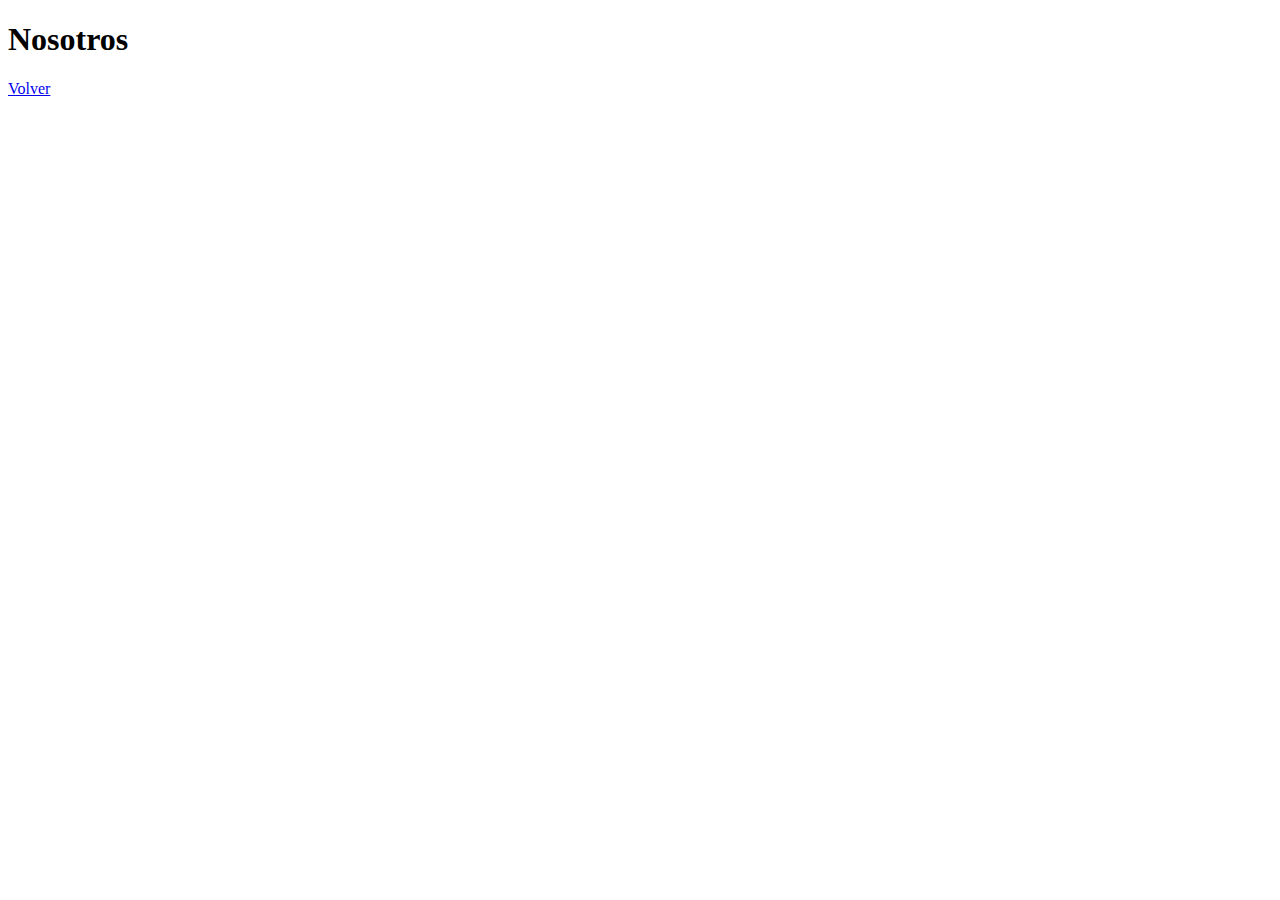
==== nosotros.html @ 6eb839e8 "Creando un Proyecto de Bienes Raices-HTML" ====
<!DOCTYPE html>
<html lang="en">
<head>
    <meta charset="UTF-8">
    <meta name="viewport" content="width=device-width, initial-scale=1.0">
    <title>Document</title>
</head>
<body>
    <h1>Nosotros</h1>
    <a href="index.html">Volver</a>
</body>
</html>
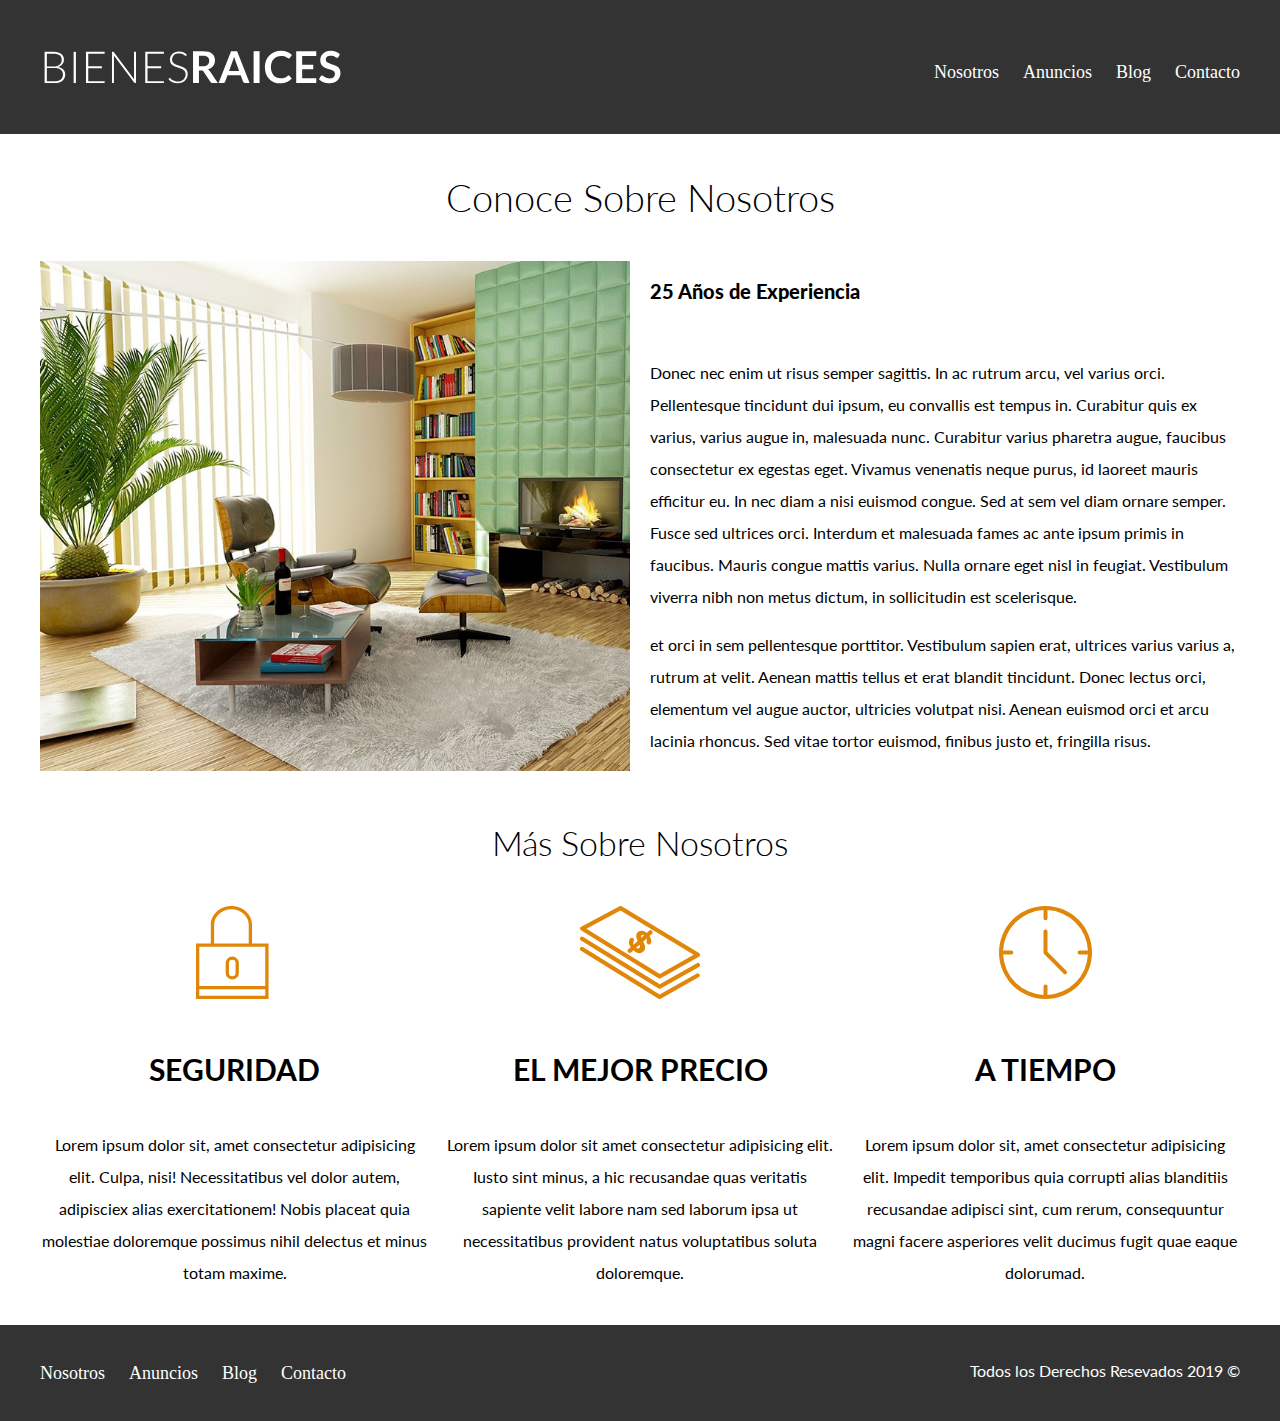
==== commit 0f3b0990: "Pagina de Nosotros" ====
--- a/nosotros.html
+++ b/nosotros.html
@@ -1,12 +1,107 @@
 <!DOCTYPE html>
 <html lang="en">
+
 <head>
     <meta charset="UTF-8">
     <meta name="viewport" content="width=device-width, initial-scale=1.0">
-    <title>Document</title>
+    <title>Bienes Raices</title>
+    <link href="https://fonts.googleapis.com/css2?family=Lato:wght@300;400;700;900&display=swap" rel="stylesheet">
+    <link rel="stylesheet" href="css/normalize.css">
+    <link rel="stylesheet" href="css/styles.css">
 </head>
+
 <body>
-    <h1>Nosotros</h1>
-    <a href="index.html">Volver</a>
+
+    <header class="site-header">
+
+        <div class="contenedor contenido-header">
+            <div class="barra">
+                <a href="/">
+                    <img src="img/logo.svg" alt="Logotipo de Bienes Raices">
+                </a>
+
+                <nav class="navegacion">
+                    <a href="nosotros.html">Nosotros</a>
+                    <a href="anuncios.html">Anuncios</a>
+                    <a href="blog.html">Blog</a>
+                    <a href="contacto.html">Contacto</a>
+                </nav>
+            </div>
+        </div> <!-- Contenedor -->
+    </header>
+
+    <main class="contenedor">
+        <h1 class="fw-300 center-texto">Conoce Sobre Nosotros</h1>
+        <div class="contenido-nosotros">
+            <div class="imagen">
+                <img src="img/nosotros.jpg" alt="Imagen Sobre Nosotros">
+            </div>
+            <div class="texto-nosotros">
+                <blockquote>25 Años de Experiencia</blockquote>
+
+                <p>Donec nec enim ut risus semper sagittis. In ac rutrum arcu,
+                    vel varius orci. Pellentesque tincidunt dui ipsum, eu convallis est tempus in.
+                    Curabitur quis ex varius, varius augue in, malesuada nunc. Curabitur varius pharetra augue,
+                    faucibus consectetur ex egestas eget. Vivamus venenatis neque purus, id laoreet mauris efficitur eu.
+                    In nec diam a nisi euismod congue. Sed at sem vel diam ornare semper. Fusce sed ultrices orci.
+                    Interdum et malesuada fames ac ante ipsum primis in faucibus. Mauris congue mattis varius.
+                    Nulla ornare eget nisl in feugiat. Vestibulum viverra nibh non metus dictum, in sollicitudin
+                    est scelerisque.</p>
+
+                <p>et orci in sem pellentesque porttitor. Vestibulum sapien erat, ultrices varius varius a, rutrum at
+                    velit. Aenean mattis tellus et erat blandit tincidunt. Donec lectus orci, elementum vel augue auctor,
+                    ultricies volutpat nisi. Aenean euismod orci et arcu lacinia rhoncus. Sed vitae tortor euismod, finibus justo
+                    et, fringilla risus.</p>
+            </div>
+        </div>
+    </main>
+
+    <section class="contenedor seccion">
+        <h2 class="fw-300 center-texto">Más Sobre Nosotros</h2>
+
+        <div class="iconos-nosotros">
+            <div class="icono">
+                <img src="img/icono1.svg" alt="Icono Seguridad">
+                <h3>Seguridad</h3>
+                <p>Lorem ipsum dolor sit, amet consectetur adipisicing elit. Culpa, nisi! Necessitatibus vel dolor
+                    autem, adipisciex alias exercitationem! Nobis placeat quia molestiae doloremque possimus nihil delectus et minus
+                    totam maxime.
+                </p>
+            </div>
+
+            <div class="icono">
+                <img src="img/icono2.svg" alt="Icono Mejor Precio">
+                <h3>El mejor Precio</h3>
+                <p>Lorem ipsum dolor sit amet consectetur adipisicing elit. Iusto sint minus, a hic recusandae quas
+                    veritatis
+                    sapiente velit labore nam sed laborum ipsa ut necessitatibus provident natus voluptatibus soluta
+                    doloremque.
+                </p>
+            </div>
+
+            <div class="icono">
+                <img src="img/icono3.svg" alt="Icono a Tiempo">
+                <h3>A Tiempo</h3>
+                <p>Lorem ipsum dolor sit, amet consectetur adipisicing elit. Impedit temporibus quia corrupti alias
+                    blanditiis
+                    recusandae adipisci sint, cum rerum, consequuntur magni facere asperiores velit ducimus fugit quae
+                    eaque dolorumad.
+                </p>
+            </div>
+        </div>
+    </section>
+
+    <footer class="site-footer seccion">
+        <div class="contenedor contenedor-footer">
+            <nav class="navegacion">
+                <a href="nosotros.html">Nosotros</a>
+                <a href="anuncios.html">Anuncios</a>
+                <a href="blog.html">Blog</a>
+                <a href="contacto">Contacto</a>
+            </nav>
+            <p class="copyright">Todos los Derechos Resevados 2019 &copy;</p>
+        </div>
+    </footer>
 </body>
+
 </html>--- a/css/styles.css
+++ b/css/styles.css
@@ -0,0 +1,279 @@
+html {
+    box-sizing: border-box;
+    font-size: 62.5%;/** Reset para REMS - 62.5% = 10px de 16px **/
+}
+*, *:before, *:after{
+    box-sizing: inherit;
+}
+body {
+    font-family: 'Lato', sans-serif;
+    font-size: 1.6rem;
+    line-height: 2;
+}
+/** Global **/
+img {
+    max-width: 100%;
+}
+.contenedor {
+    max-width: 120rem; /** =1200px; **/
+    margin: 0 auto;
+}
+h1 {
+    font-size: 3.8rem;
+}
+h2 {
+    font-size: 3.4rem;
+}
+h3 {
+    font-size: 3rem;
+}
+h4 {
+    font-size: 2.6rem;
+}
+/**Utilidades **/
+.seccion {
+    margin-top: 2rem;
+    margin-bottom: 2rem;
+}
+.fw-300 {
+    font-weight: 300;
+}
+.center-texto {
+    text-align: center;
+}
+.d-block {
+    display: block!important;
+}
+/** Botones **/
+.boton {
+    color: #ffffff;
+    font-weight: 700;
+    text-decoration: none;
+    font-size: 1.8rem;
+    padding: 1rem 3rem;
+    margin-top: 3rem; 
+    display: inline-block;
+    text-align: center;
+}
+.boton-amarillo {
+    background-color: #E08709;
+}
+.boton-verde {
+    background-color: #71B100;
+
+}
+/* Header */
+.site-header {
+    background-color: #333333;
+    padding: 1rem 0 3rem 0 ;
+}
+.site-header.inicio{
+    background-image: url(../img/header.jpg);
+    background-position: center center;
+    background-size: cover;
+    height: 100vh;
+    min-height: 60rem;
+}
+.contenido-header{
+    height: 100%;
+    display: flex;
+    flex-direction: column;
+    justify-content: space-between;
+}
+.contenido-header h1 {
+    color:#ffffff;
+    padding-bottom: 2rem;
+    max-width: 60rem;
+    line-height: 2;
+}
+
+.barra{
+    display: flex;
+    justify-content: space-between;
+    align-items: center;
+    padding-top: 3rem;
+}
+
+/** navegacion **/
+.navegacion a {
+    color: #ffffff;
+    text-decoration: none;
+    font-size: 1.8rem; /** = 18px**/
+    margin-right: 2rem;
+    font-family: 'Times New Roman', Times, serif;
+}
+.navegacion a:hover{
+    color: #71B100;
+}
+.navegacion a:last-of-type{
+    margin: 0;
+
+}
+
+/** Iconos Nosotros **/
+
+.iconos-nosotros {
+    display: flex;
+    justify-content: space-between;
+}
+.icono {
+    flex-basis: calc(33.3% - 1rem);
+    text-align: center;
+}
+.icono h3 {
+    text-transform: uppercase;
+}
+/** Anuncios **/
+.contenedor-anuncios{
+    display: flex;
+    justify-content: space-between;
+}
+.anuncio {
+    flex-basis: calc(33.3% - 1rem);
+    border: 1px solid #B5B5B5;
+    background-color: #F5F5F5;
+
+}
+.contenido-anuncio {
+    padding: 2rem;
+}
+.contenido-anuncio h3,
+.contenido-anuncio p {
+    margin: 0;
+}
+.precio {
+    color: #71B100;
+    font-weight: 700;
+}
+.iconos-caracteristicas {
+    list-style: none;
+    padding: 0;
+    display: flex;
+    justify-content: space-evenly;     
+}
+.iconos-caracteristicas li {
+    /**flex: 1; **/
+    display: flex;
+}
+.iconos-caracteristicas li img {
+    margin-right: 2rem;
+}
+.ver-todas {
+    display: flex;
+    justify-content: flex-end;
+}
+
+/** Contancto Home **/
+.imagen-contacto {
+    background-image: url(../img/encuentra.jpg);
+    background-position: center center;
+    background-size: cover;
+    height: 40rem;
+    display: flex;
+    align-items: center;
+}
+.contenido-contacto {
+    flex: 1;
+    color: #ffffff;
+
+}
+.contenido-contacto p {
+    font-size: 1.8rem;
+}
+/** Sección Inferior **/
+.seccion-inferior{
+    display: flex;
+    justify-content: space-between;
+}
+.seccion-inferior .blog {
+    flex-basis: 60%; 
+}
+.seccion-inferior .testimoniales {
+    flex-basis: calc(40% - 2rem) ;
+}
+
+.entrada-blog {
+    display: flex;
+    justify-content: space-between;
+    margin-bottom: 2rem;
+}
+.entrada-blog:last-of-type {
+    margin-bottom: 0;
+
+}
+.entrada-blog .imagen {
+    flex-basis: 40%;
+}
+.entrada-blog .texto-entrada {
+    flex-basis: calc(60% - 3rem);
+ }
+ .texto-entrada a {
+    color:#000000;
+    text-decoration: none;
+ }
+ .texto-entrada h4 {
+     margin: 0;
+     line-height: 1.4;
+ }
+ .texto-entrada h4::after {
+     content: '';
+     display: block;
+     width: 15rem;
+     height: .5rem;
+     background-color: #71B100;
+     margin-top: 1rem;
+}
+.texto-entrada span {
+    color: #E08709;
+}
+/** testimoniales **/
+.testimonial {
+    background-color: #71B100;
+    font-size: 2.4rem;
+    padding: 2rem;
+    color: #ffffff;
+    border-radius: 2rem;
+}
+.testimonial p {
+    text-align: right;
+}
+.testimonial blockquote::before {
+    content: '';
+    background-image: url(../img/comilla.svg);
+    width: 4rem;
+    height: 4rem;
+    position: absolute;
+    left: -2rem;
+}
+.testimonial blockquote {
+    position: relative;
+    padding-left: 5rem;
+    font-weight: 300;
+}
+/** footer **/
+.site-footer {
+    background-color: #333333;
+    margin: 0;
+}
+.contenedor-footer{
+    padding: 3rem 0;
+    display: flex;
+    justify-content: space-between;
+}
+.copyright{
+    margin: 0;
+    color:#ffffff;
+}
+/** INTERNAS **/
+.contenido-nosotros {
+    display: grid;
+    grid-template-columns: repeat(2, 1fr);
+    grid-column-gap: 2rem;
+}
+.texto-nosotros blockquote {
+    font-weight: 900;
+    font-size: 2rem;
+    margin: 0;
+    padding: 1rem 0 3rem 0;
+
+}